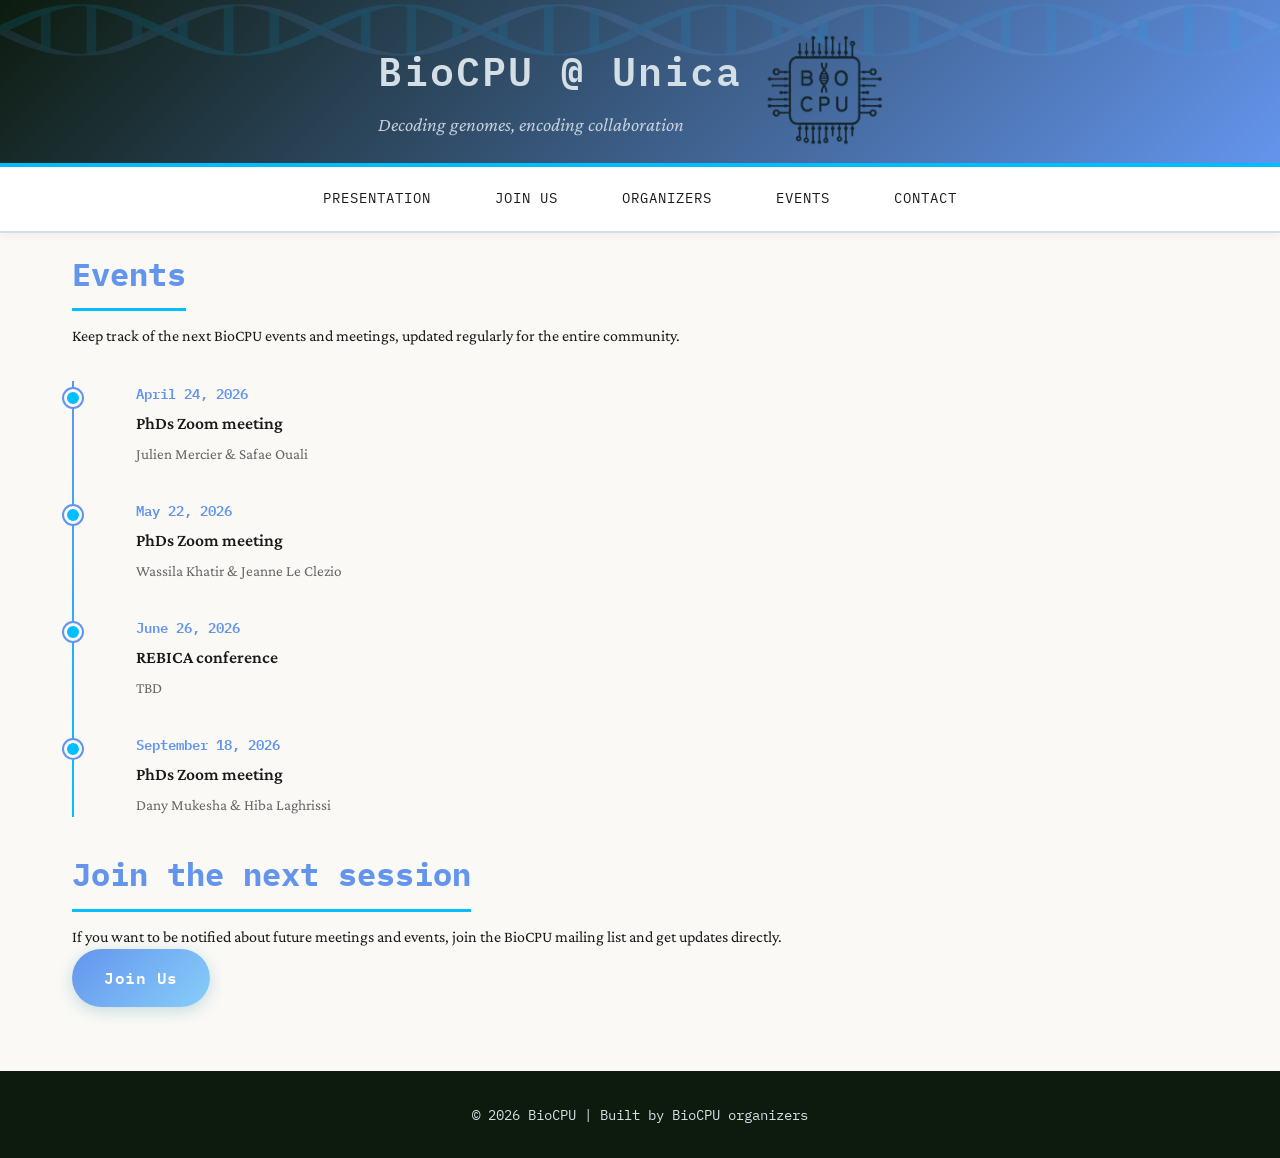
==== events.html @ 2c14030e "Modify footer" ====
<!DOCTYPE html>
<html lang="en">
<head>
    <meta charset="UTF-8">
    <meta name="viewport" content="width=device-width, initial-scale=1.0">
    <title>BioCPU Events</title>
    <link rel="preconnect" href="https://fonts.googleapis.com">
    <link rel="preconnect" href="https://fonts.gstatic.com" crossorigin>
    <link href="https://fonts.googleapis.com/css2?family=IBM+Plex+Mono:wght@400;500;600&family=Crimson+Pro:wght@400;600&display=swap" rel="stylesheet">
    <link rel="stylesheet" href="css/style.css">
</head>
<header>
    <div class="dna-header-animation">
        <svg viewBox="0 0 200 200" preserveAspectRatio="none">
            <defs>
                <linearGradient id="strand1" x1="0%" y1="0%" x2="100%" y2="0%">
                    <stop offset="0%" style="stop-color:#6495ed;stop-opacity:0.8" />
                    <stop offset="50%" style="stop-color:#87cefa;stop-opacity:1" />
                    <stop offset="100%" style="stop-color:#00bfff;stop-opacity:0.8" />
                </linearGradient>
                <linearGradient id="strand2" x1="0%" y1="0%" x2="100%" y2="0%">
                    <stop offset="0%" style="stop-color:#00bfff;stop-opacity:0.8" />
                    <stop offset="50%" style="stop-color:#6495ed;stop-opacity:1" />
                    <stop offset="100%" style="stop-color:#87cefa;stop-opacity:0.8" />
                </linearGradient>
            </defs>
            
            <path class="helix-path helix-path-1" stroke="url(#strand1)" fill="none" stroke-width="3" />
            <path class="helix-path helix-path-2" stroke="url(#strand2)" fill="none" stroke-width="3" />
            
            <g class="base-pairs"></g>
        </svg>
    </div>

    <div class="header-content">
        <div class="header-text">
            <h1>BioCPU @ Unica</h1>
            <p class="tagline">Decoding genomes, encoding collaboration</p>
        </div>
        <img src="image/biocpu_logo.png" alt="logo" class="header-logo">
    </div>
</header>
<body>
    <nav>
        <ul>
            <li><a href="index.html#mission">Presentation</a></li>
            <li><a href="index.html#join">Join Us</a></li>
            <li><a href="organizers.html">Organizers</a></li>
            <li><a href="events.html">Events</a></li>
            <li><a href="index.html#contact">Contact</a></li>
        </ul>
    </nav>

    <div class="container">
        <section>
            <h2>Events</h2>
            <p>Keep track of the next BioCPU events and meetings, updated regularly for the entire community.</p>
            <div class="timeline">
                <div class="timeline-item">
                    <div class="timeline-date">April 24, 2026</div>
                    <div class="timeline-title">PhDs Zoom meeting</div>
                    <div class="timeline-description">Julien Mercier & Safae Ouali</div>
                </div>
                <div class="timeline-item">
                    <div class="timeline-date">May 22, 2026</div>
                    <div class="timeline-title">PhDs Zoom meeting</div>
                    <div class="timeline-description">Wassila Khatir & Jeanne Le Clezio</div>
                </div>
                <div class="timeline-item">
                    <div class="timeline-date">June 26, 2026</div>
                    <div class="timeline-title">REBICA conference</div>
                    <div class="timeline-description">TBD</div>
                </div>
                <div class="timeline-item">
                    <div class="timeline-date">September 18, 2026</div>
                    <div class="timeline-title">PhDs Zoom meeting</div>
                    <div class="timeline-description">Dany Mukesha & Hiba Laghrissi</div>
                </div>
            </div>
        </section>

        <section>
            <h2>Join the next session</h2>
            <p>If you want to be notified about future meetings and events, join the BioCPU mailing list and get updates directly.</p>
            <a href="index.html#join" class="page-link">Join Us</a>
        </section>

    </div>

    <footer>
        <p>&copy; 2026 BioCPU | Built by BioCPU organizers</p>
    </footer>

    <script>
        function highlightUpcomingEvent() {
            const now = new Date();
            const timelineItems = document.querySelectorAll('.timeline-item');
            let nextEventFound = false;

            timelineItems.forEach(item => {
                const dateText = item.querySelector('.timeline-date').textContent;
                const eventDate = parseEventDate(dateText);
                item.classList.remove('upcoming-event');
                
                if (!nextEventFound && eventDate) {
                    // Compare only year, month, and day (no time)
                    const eventDay = new Date(eventDate.getFullYear(), eventDate.getMonth(), eventDate.getDate());
                    const today = new Date(now.getFullYear(), now.getMonth(), now.getDate());
                    const tomorrow = new Date(today.getTime() + 24 * 60 * 60 * 1000);
                    
                    if (eventDay >= today && eventDay < tomorrow) {
                        // Current day event
                        item.classList.add('upcoming-event');
                        nextEventFound = true;
                    } else if (eventDay >= tomorrow && !nextEventFound) {
                        // Future event (after today)
                        item.classList.add('upcoming-event');
                        nextEventFound = true;
                    }
                }
            });
        }

        function parseEventDate(dateText) {
            try {
                const rangeMatch = dateText.match(/(\w+)\s+(\d+)(?:-\d+)?,\s+(\d{4})/);
                if (rangeMatch) {
                    const [, month, day, year] = rangeMatch;
                    return new Date(`${month} ${day}, ${year}`);
                }
                return new Date(dateText);
            } catch (e) {
                return null;
            }
        }

        document.addEventListener('DOMContentLoaded', highlightUpcomingEvent);
    </script>


    <script src="js/dna-animation.js"></script>
</body>
</html>
---- css/style.css ----
/* ============================================
   CSS Variables
   ============================================ */
:root {
    --primary: #6495ed;
    --secondary: #87cefa;
    --accent: #00bfff;
    --bg-light: #faf9f6;
    --bg-dark: #0d1b0e;
    --text-dark: #1a1a1a;
    --text-light: #d4dee5;
    --border: #d4dee5;
}

/* ============================================
   Reset & Base Styles
   ============================================ */
* {
    margin: 0;
    padding: 0;
    box-sizing: border-box;
}

body {
    font-family: 'Crimson Pro', serif;
    background: var(--bg-light);
    color: var(--text-dark);
    line-height: 1.6;
    overflow-x: hidden;
}

/* ============================================
   Header
   ============================================ */
header {
    background: linear-gradient(135deg, var(--bg-dark) 0%, var(--primary) 100%);
    color: var(--text-light);
    padding: 2rem 2rem 1rem;
    text-align: center;
    border-bottom: 4px solid var(--accent);
    position: relative;
    overflow: hidden;
    min-height: 50px;
    display: flex;
    flex-direction: column;
    align-items: center;
    justify-content: center;
}

.header-content {
    display: flex;
    align-items: center;
    justify-content: flex-end;
    gap: 1.5rem;
    position: relative;
    z-index: 3;
    max-width: 1000px;
    margin: 0 auto;
    padding-right: 1rem;
}

.header-logo {
    width: 120px;
    height: auto;
}

.header-text {
    text-align: left;
}

h1 {
    font-family: 'IBM Plex Mono', monospace;
    font-size: 2.5rem;
    font-weight: 600;
    letter-spacing: 2px;
    margin-bottom: 0.5rem;
    color: var(--text-light);
}

.tagline {
    font-family: 'Crimson Pro', serif;
    font-size: 1.2rem;
    opacity: 0.9;
    font-style: italic;
    color: var(--text-light);
}

/* DNA Header Animation */
.dna-header-animation {
    position: absolute;
    top: 0;
    left: 0;
    width: 100%;
    height: 100px;
    opacity: 0.15;
    pointer-events: none;
    overflow: hidden;
}

.dna-header-animation svg {
    width: 100%;
    height: 100%;
}

.covalent-bond {
    stroke: var(--accent);
    stroke-width: 1.5;
    opacity: 0.7;
}

/* ============================================
   Navigation
   ============================================ */
nav {
    background: white;
    border-bottom: 2px solid var(--border);
    position: sticky;
    top: 0;
    z-index: 100;
    box-shadow: 0 2px 10px rgba(0,0,0,0.05);
}

nav ul {
    list-style: none;
    display: flex;
    justify-content: center;
    flex-wrap: wrap;
    padding: 0;
    margin: 0;
}

nav li {
    margin: 0;
}

nav a {
    display: block;
    padding: 1.2rem 2rem;
    color: var(--text-dark);
    text-decoration: none;
    font-family: 'IBM Plex Mono', monospace;
    font-size: 0.9rem;
    text-transform: uppercase;
    letter-spacing: 1px;
    transition: all 0.3s ease;
    border-bottom: 3px solid transparent;
}

nav a:hover {
    background: var(--bg-light);
    border-bottom-color: var(--accent);
    color: var(--primary);
}

/* ============================================
   Main Content
   ============================================ */
.container {
    max-width: 1200px;
    margin: 0 auto;
    padding: 1rem 2rem 0rem;
}

/* ============================================
   Sections
   ============================================ */
section {
    margin-bottom: 2rem;
    opacity: 0;
    transform: translateY(30px);
    animation: fadeInUp 0.8s ease forwards;
}

section:nth-child(1) { animation-delay: 0.1s; }
section:nth-child(2) { animation-delay: 0.2s; }
section:nth-child(3) { animation-delay: 0.3s; }
section:nth-child(4) { animation-delay: 0.4s; }
section:nth-child(5) { animation-delay: 0.5s; }

@keyframes fadeInUp {
    to {
        opacity: 1;
        transform: translateY(0);
    }
}

/* ============================================
   Headings
   ============================================ */
h2 {
    font-family: 'IBM Plex Mono', monospace;
    font-size: 2rem;
    color: var(--primary);
    margin-bottom: 0.75rem;
    padding-bottom: 0.5rem;
    border-bottom: 3px solid var(--accent);
    display: inline-block;
}

h3 {
    font-family: 'IBM Plex Mono', monospace;
    font-size: 1.3rem;
    color: var(--primary);
    margin-top: 1rem;
    margin-bottom: 1rem;
}

/* ============================================
   Cards
   ============================================ */
.card-grid {
    display: grid;
    grid-template-columns: repeat(auto-fit, minmax(280px, 1fr));
    gap: 2rem;
    margin-top: 1rem;
    margin-bottom: 1rem;
}

.card {
    background: white;
    padding: 2rem;
    border-radius: 8px;
    border: 2px solid var(--border);
    transition: all 0.3s ease;
    position: relative;
    overflow: hidden;
    margin-bottom: 0rem;
}

.card::before {
    content: '';
    position: absolute;
    top: 0;
    left: 0;
    width: 100%;
    height: 4px;
    background: linear-gradient(90deg, var(--primary), var(--accent));
    transform: scaleX(0);
    transform-origin: left;
    transition: transform 0.3s ease;
}

.card:hover {
    transform: translateY(-5px);
    box-shadow: 0 10px 30px rgba(26, 77, 46, 0.15);
    border-color: var(--accent);
}

.card:hover::before {
    transform: scaleX(1);
}

.card h3 {
    margin-top: 0;
    font-size: 1.2rem;
}

.card p {
    margin-bottom: 0.5rem;
}

/* Member Cards */
.member-card {
    text-align: center;
    margin-bottom: 0rem;
}

.member-card .avatar {
    width: 100px;
    height: 100px;
    background: linear-gradient(135deg, var(--primary), var(--accent));
    border-radius: 50%;
    margin: 0 auto 1rem;
    display: flex;
    align-items: center;
    justify-content: center;
    font-family: 'IBM Plex Mono', monospace;
    font-size: 2rem;
    color: white;
    font-weight: 600;
}

.member-card .role {
    font-family: 'IBM Plex Mono', monospace;
    font-size: 0.85rem;
    margin-top: 0.5rem;
}

.member-card .institution {
    font-family: 'IBM Plex Mono', monospace;
    font-size: 0.85rem;
    color: var(--primary);
    text-transform: uppercase;
    letter-spacing: 1px;
    margin-top: 0.5rem;
}

/* ============================================
   Timeline (Events)
   ============================================ */
.timeline {
    position: relative;
    padding-left: 2rem;
    margin-top: 2rem;
}

.timeline::before {
    content: '';
    position: absolute;
    left: 0;
    top: 0;
    bottom: 0;
    width: 2px;
    background: linear-gradient(to bottom, var(--primary), var(--accent));
}

.timeline-item {
    position: relative;
    margin-bottom: 2rem;
    padding-left: 2rem;
}

.timeline-item::before {
    content: '';
    position: absolute;
    left: -2.5rem;
    top: 0.5rem;
    width: 12px;
    height: 12px;
    background: var(--accent);
    border: 3px solid var(--bg-light);
    border-radius: 50%;
    box-shadow: 0 0 0 2px var(--primary);
}

.timeline-date {
    font-family: 'IBM Plex Mono', monospace;
    font-size: 0.9rem;
    color: var(--primary);
    font-weight: 600;
    margin-bottom: 0.3rem;
}

.timeline-title {
    font-weight: 600;
    font-size: 1.1rem;
    margin-bottom: 0.3rem;
}

.timeline-description {
    color: #666;
    font-size: 0.95rem;
}

/* Upcoming Event Highlight */
.timeline-item.upcoming-event {
    background: linear-gradient(90deg,
        rgba(106, 167, 187, 0.4) 0%,
        rgba(106, 167, 187, 0.4) 100%);
    padding: 1rem;
    margin-left: -1rem;
    margin-right: -1rem;
    border-radius: 8px;
    border-left: 4px solid var(--accent);
    padding-left: calc(2rem + 1rem);
}

.timeline-item.upcoming-event::before {
    background: var(--primary);
    box-shadow: 0 0 0 4px rgba(106, 167, 187, 0.3);
    animation: pulse 2s infinite;
}

.timeline-item.upcoming-event .timeline-date {
    color: var(--primary);
    font-weight: 600;
}

.timeline-item.upcoming-event .timeline-title::after {
    content: " 🔔";
}

@keyframes pulse {
    0%, 100% {
        box-shadow: 0 0 0 4px rgba(106, 167, 187, 0.3);
    }
    50% {
        box-shadow: 0 0 0 6px rgba(106, 167, 187, 0.5);
    }
}

/* ============================================
   Mission Statement
   ============================================ */
.mission {
    background: linear-gradient(135deg, var(--primary) 0%, var(--secondary) 100%);
    color: white;
    padding: 3rem;
    border-radius: 12px;
    font-size: 1.2rem;
    line-height: 1.8;
    text-align: center;
    box-shadow: 0 10px 40px rgba(173, 216, 230, 0.4);
    position: relative;
    overflow: hidden;
}

.mission::before {
    content: '"';
    position: absolute;
    top: -20px;
    left: 20px;
    font-size: 120px;
    opacity: 0.1;
    font-family: serif;
}

/* ============================================
   Join Us Box
   ============================================ */
.join-box {
    background: white;
    padding: 2.5rem;
    border-radius: 12px;
    border: 2px solid var(--border);
    box-shadow: 0 4px 20px rgba(0,0,0,0.08);
    position: relative;
    overflow: hidden;
}

.join-box::before {
    content: '';
    position: absolute;
    top: 0;
    left: 0;
    width: 100%;
    height: 6px;
    background: linear-gradient(90deg, var(--primary), var(--accent));
}

.join-box h3 {
    margin-top: 0;
    color: var(--primary);
    font-size: 1.5rem;
}

.join-box p {
    margin-bottom: 0.5rem;
    font-size: 1rem;
    line-height: 1.7;
}

.join-cta {
    margin-top: 2rem;
    text-align: center;
    padding-top: 2rem;
    border-top: 2px solid var(--border);
}

.join-button,
.page-link {
    display: inline-block;
    background: linear-gradient(135deg, var(--primary), var(--secondary));
    color: white;
    padding: 1rem 2rem;
    border-radius: 50px;
    text-decoration: none;
    font-family: 'IBM Plex Mono', monospace;
    font-size: 1rem;
    font-weight: 600;
    letter-spacing: 0.5px;
    transition: all 0.3s ease;
    box-shadow: 0 4px 15px rgba(76, 155, 158, 0.3);
    border-top: 2rem;
}

.join-button:hover,
.page-link:hover {
    transform: translateY(-2px);
    box-shadow: 0 6px 25px rgba(173, 216, 230, 0.4);
    background: linear-gradient(135deg, var(--secondary), var(--primary));
}

.join-details {
    margin-top: 1.5rem;
    font-size: 0.95rem;
    color: #666;
    font-style: italic;
    margin-bottom: 0rem;
}

.join-details strong {
    color: var(--primary);
    font-style: normal;
}

/* ============================================
   Resources
   ============================================ */
.resource-list {
    display: flex;
    flex-direction: column;
    gap: 1rem;
    margin-top: 2rem;
}

.resource-item {
    background: white;
    padding: 1.5rem;
    border-left: 4px solid var(--accent);
    border-radius: 4px;
    transition: all 0.3s ease;
}

.resource-item:hover {
    border-left-color: var(--primary);
    box-shadow: 0 4px 15px rgba(0,0,0,0.1);
    transform: translateX(5px);
}

.resource-item h4 {
    font-family: 'IBM Plex Mono', monospace;
    margin-bottom: 0.5rem;
    color: var(--primary);
}

.resource-item a {
    color: var(--secondary);
    text-decoration: none;
    font-family: 'IBM Plex Mono', monospace;
    font-size: 0.9rem;
}

.resource-item a:hover {
    text-decoration: underline;
}

/* ============================================
   Footer
   ============================================ */
footer {
    background: var(--bg-dark);
    color: var(--text-light);
    text-align: center;
    padding: 2rem;
    margin-top: 4rem;
    font-family: 'IBM Plex Mono', monospace;
    font-size: 0.9rem;
}

footer a {
    color: var(--accent);
    text-decoration: none;
}

footer a:hover {
    text-decoration: underline;
}

/* ============================================
   DNA Background Animation (unused)
   ============================================ */
.dna-background {
    position: fixed;
    top: 0;
    left: 0;
    width: 100%;
    height: 100%;
    z-index: -1;
    opacity: 0.03;
    pointer-events: none;
}

.helix-strand {
    position: absolute;
    width: 2px;
    height: 100%;
    background: linear-gradient(to bottom,
        transparent 0%,
        var(--primary) 25%,
        var(--secondary) 50%,
        var(--primary) 75%,
        transparent 100%);
    animation: rotate 20s linear infinite;
}

.helix-strand:nth-child(1) { left: 20%; }
.helix-strand:nth-child(2) { left: 40%; animation-delay: -5s; }
.helix-strand:nth-child(3) { left: 60%; animation-delay: -10s; }
.helix-strand:nth-child(4) { left: 80%; animation-delay: -15s; }

@keyframes rotate {
    0% { transform: translateY(0) rotate(0deg); }
    100% { transform: translateY(-100px) rotate(360deg); }
}

/* ============================================
   Responsive Design
   ============================================ */
@media (max-width: 768px) {
    h1 { font-size: 1.8rem; }
    h2 { font-size: 1.5rem; }
    nav a { padding: 1rem 1.5rem; }
    .container { padding: 2rem 1rem; }
    .mission { padding: 2rem; font-size: 1.1rem; }
}
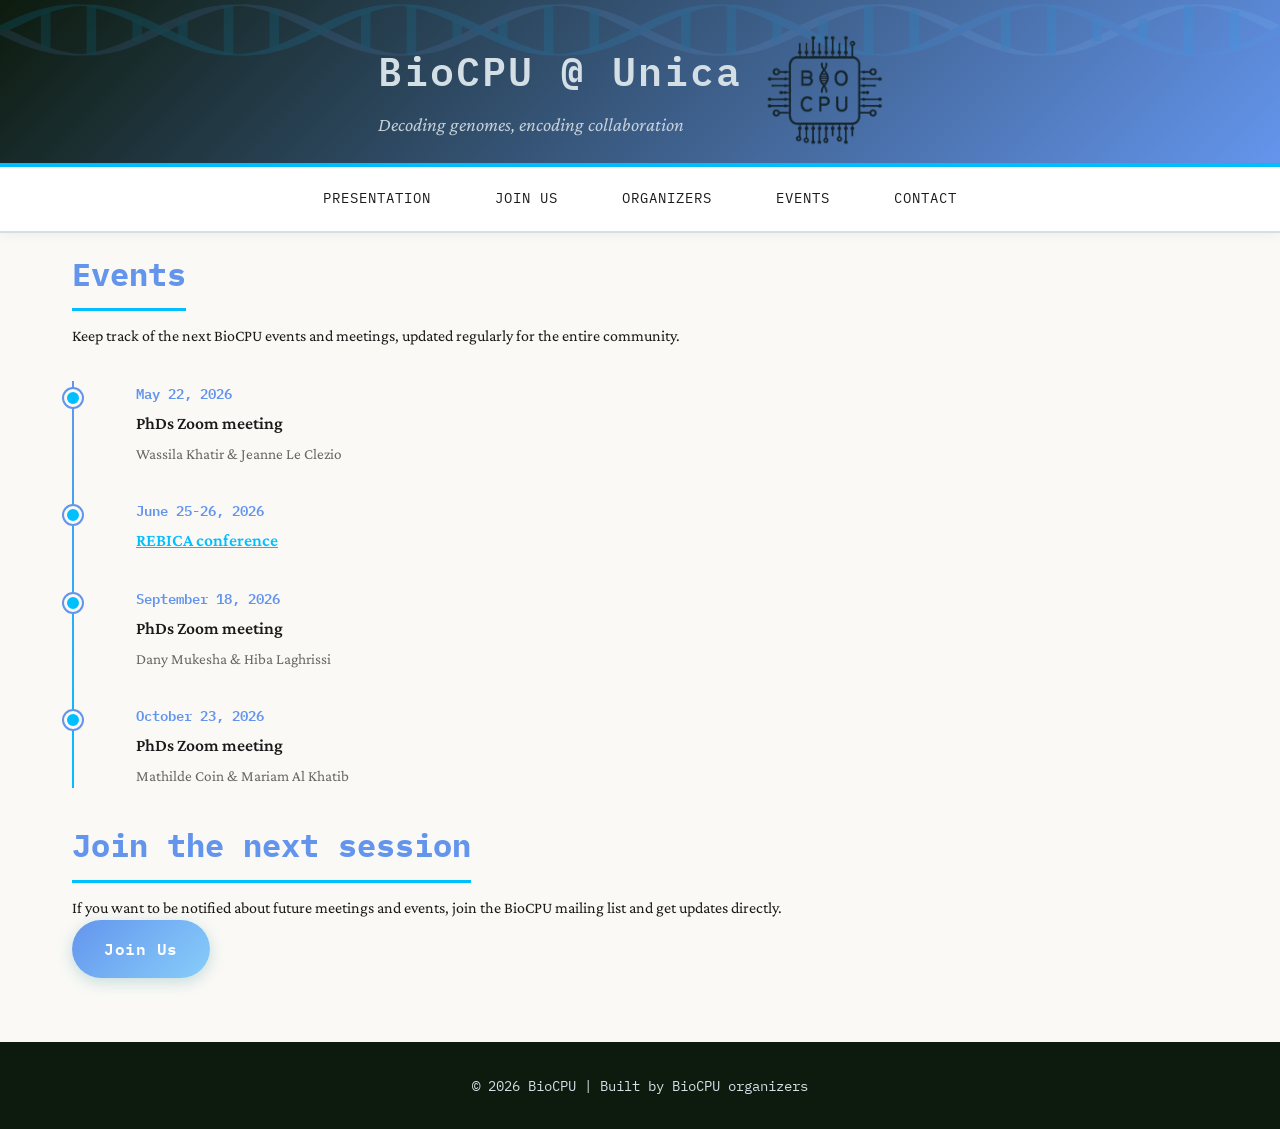
==== commit 31c6b112: "Update events" ====
--- a/events.html
+++ b/events.html
@@ -43,7 +43,7 @@
 <body>
     <nav>
         <ul>
-            <li><a href="index.html#mission">Presentation</a></li>
+            <li><a href="index.html#presentation">Presentation</a></li>
             <li><a href="index.html#join">Join Us</a></li>
             <li><a href="organizers.html">Organizers</a></li>
             <li><a href="events.html">Events</a></li>
@@ -57,24 +57,23 @@
             <p>Keep track of the next BioCPU events and meetings, updated regularly for the entire community.</p>
             <div class="timeline">
                 <div class="timeline-item">
-                    <div class="timeline-date">April 24, 2026</div>
-                    <div class="timeline-title">PhDs Zoom meeting</div>
-                    <div class="timeline-description">Julien Mercier & Safae Ouali</div>
-                </div>
-                <div class="timeline-item">
                     <div class="timeline-date">May 22, 2026</div>
                     <div class="timeline-title">PhDs Zoom meeting</div>
                     <div class="timeline-description">Wassila Khatir & Jeanne Le Clezio</div>
                 </div>
                 <div class="timeline-item">
-                    <div class="timeline-date">June 26, 2026</div>
-                    <div class="timeline-title">REBICA conference</div>
-                    <div class="timeline-description">TBD</div>
+                    <div class="timeline-date">June 25-26, 2026</div>
+                    <div class="timeline-title"><a href="https://rebica26.sciencesconf.org/" style="color: var(--accent);">REBICA conference</a></div>
                 </div>
                 <div class="timeline-item">
                     <div class="timeline-date">September 18, 2026</div>
                     <div class="timeline-title">PhDs Zoom meeting</div>
                     <div class="timeline-description">Dany Mukesha & Hiba Laghrissi</div>
+                </div>
+                <div class="timeline-item">
+                    <div class="timeline-date">October 23, 2026</div>
+                    <div class="timeline-title">PhDs Zoom meeting</div>
+                    <div class="timeline-description">Mathilde Coin & Mariam Al Khatib</div>
                 </div>
             </div>
         </section>
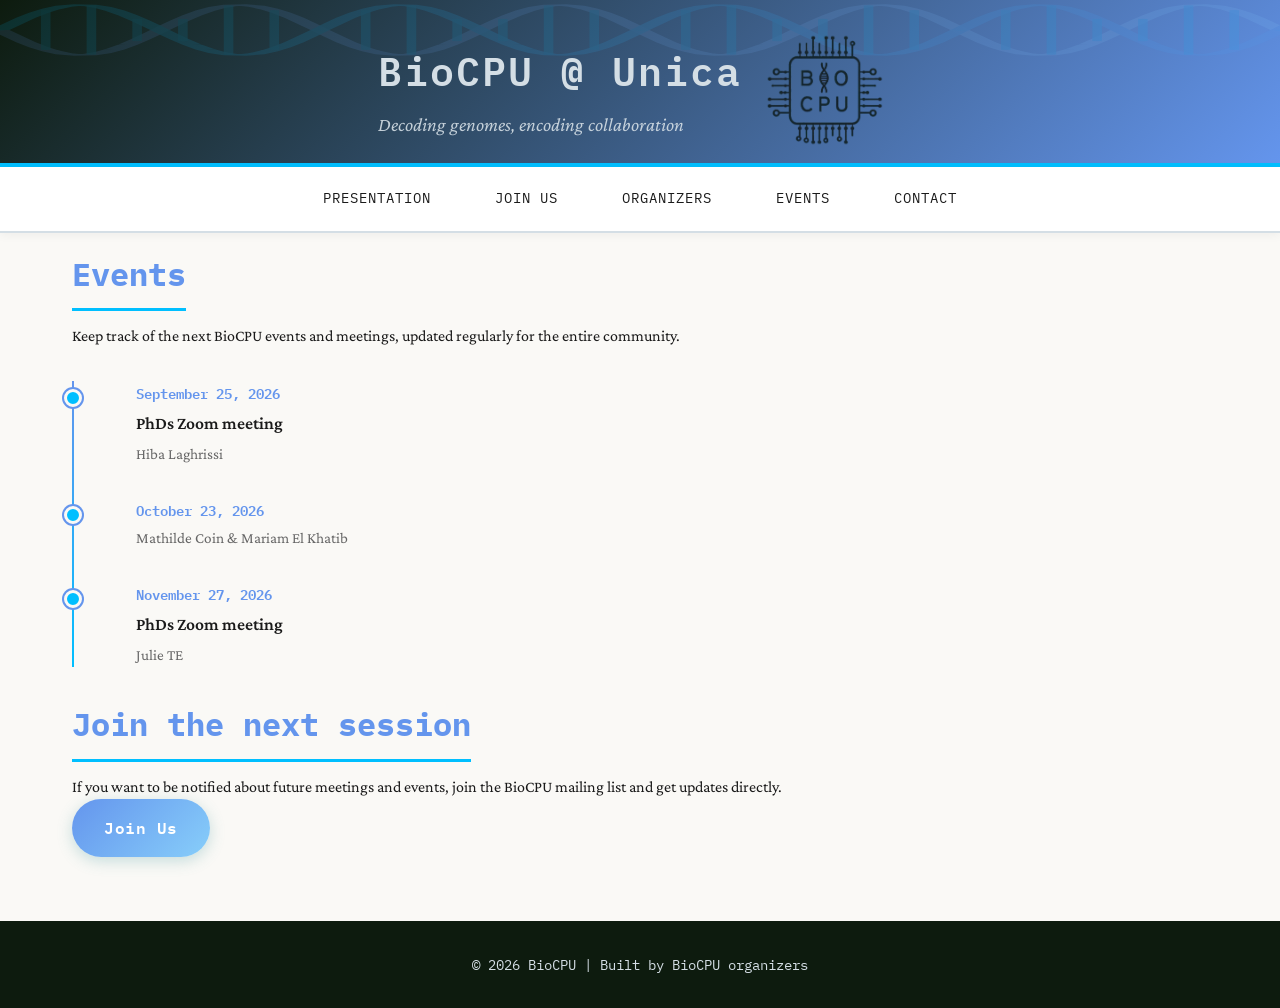
==== commit ac783614: "Update events" ====
--- a/events.html
+++ b/events.html
@@ -57,23 +57,18 @@
             <p>Keep track of the next BioCPU events and meetings, updated regularly for the entire community.</p>
             <div class="timeline">
                 <div class="timeline-item">
-                    <div class="timeline-date">May 22, 2026</div>
+                    <div class="timeline-date">September 25, 2026</div>
                     <div class="timeline-title">PhDs Zoom meeting</div>
-                    <div class="timeline-description">Wassila Khatir & Jeanne Le Clezio</div>
-                </div>
-                <div class="timeline-item">
-                    <div class="timeline-date">June 25-26, 2026</div>
-                    <div class="timeline-title"><a href="https://rebica26.sciencesconf.org/" style="color: var(--accent);">REBICA conference</a></div>
-                </div>
-                <div class="timeline-item">
-                    <div class="timeline-date">September 18, 2026</div>
-                    <div class="timeline-title">PhDs Zoom meeting</div>
-                    <div class="timeline-description">Dany Mukesha & Hiba Laghrissi</div>
+                    <div class="timeline-description">Hiba Laghrissi</div>
                 </div>
                 <div class="timeline-item">
                     <div class="timeline-date">October 23, 2026</div>
+                    <div class="timeline-description">Mathilde Coin & Mariam El Khatib</div>
+                </div>
+                <div class="timeline-item">
+                    <div class="timeline-date">November 27, 2026</div>
                     <div class="timeline-title">PhDs Zoom meeting</div>
-                    <div class="timeline-description">Mathilde Coin & Mariam Al Khatib</div>
+                    <div class="timeline-description">Julie TE</div>
                 </div>
             </div>
         </section>
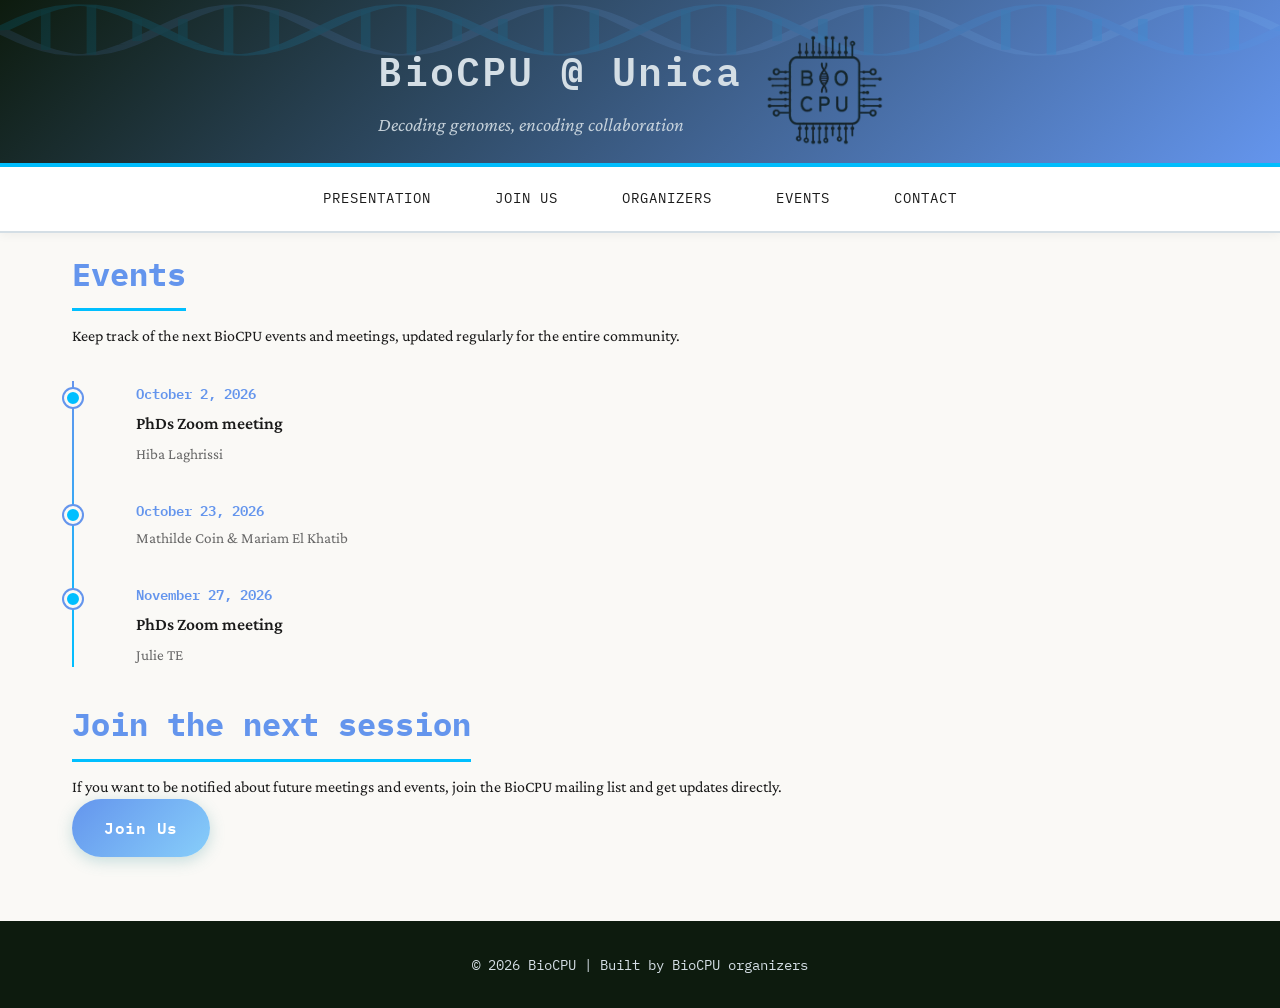
==== commit bfd3c045: "Update events" ====
--- a/events.html
+++ b/events.html
@@ -57,7 +57,7 @@
             <p>Keep track of the next BioCPU events and meetings, updated regularly for the entire community.</p>
             <div class="timeline">
                 <div class="timeline-item">
-                    <div class="timeline-date">September 25, 2026</div>
+                    <div class="timeline-date">October 2, 2026</div>
                     <div class="timeline-title">PhDs Zoom meeting</div>
                     <div class="timeline-description">Hiba Laghrissi</div>
                 </div>
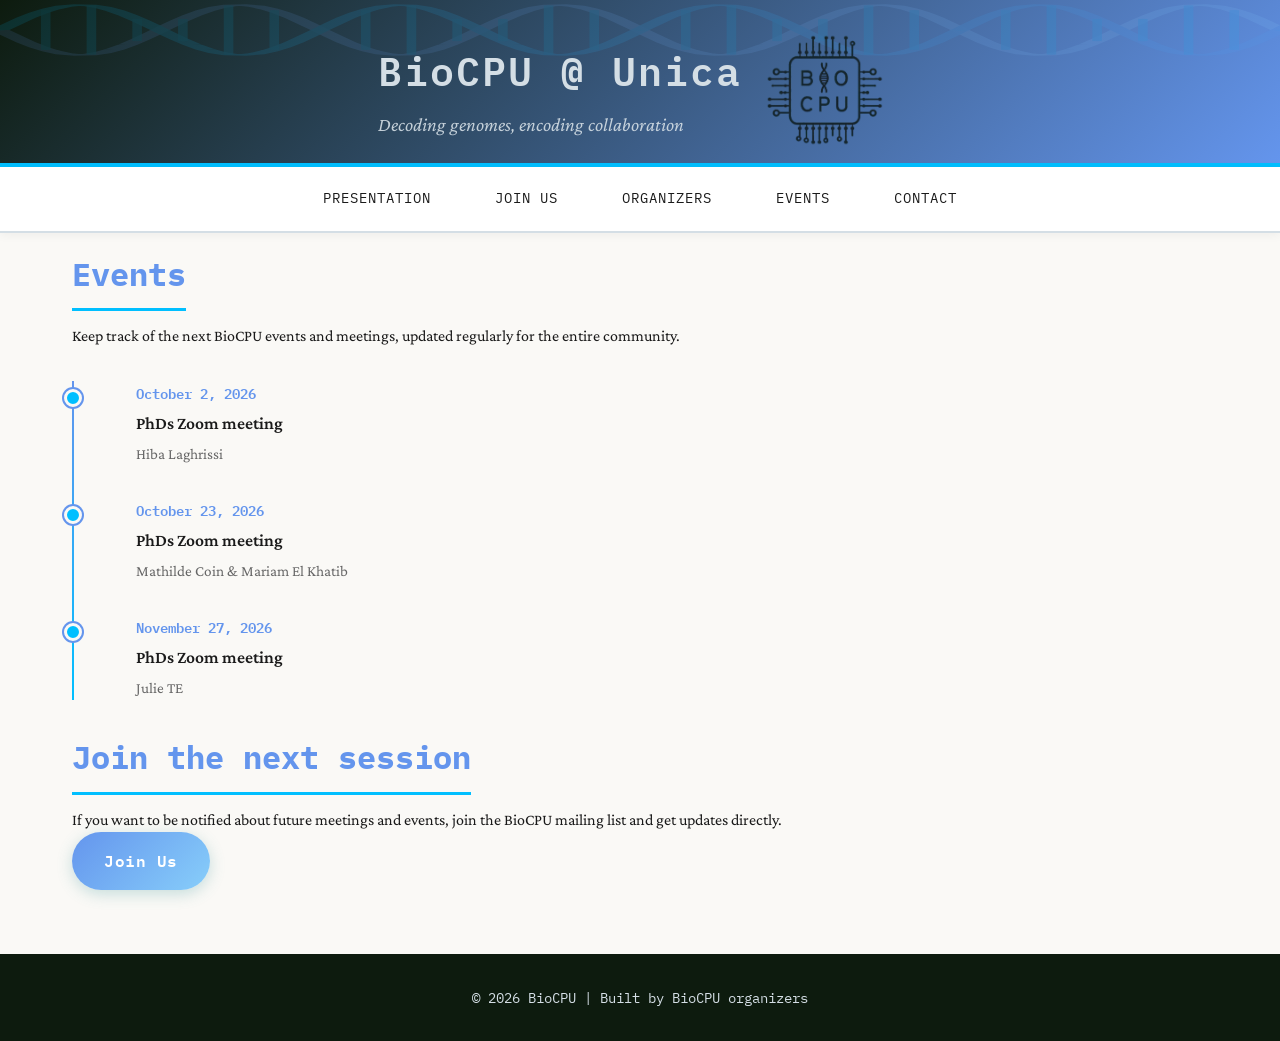
==== commit dfdacfe7: "Correct events" ====
--- a/events.html
+++ b/events.html
@@ -63,6 +63,7 @@
                 </div>
                 <div class="timeline-item">
                     <div class="timeline-date">October 23, 2026</div>
+                    <div class="timeline-title">PhDs Zoom meeting</div>
                     <div class="timeline-description">Mathilde Coin & Mariam El Khatib</div>
                 </div>
                 <div class="timeline-item">
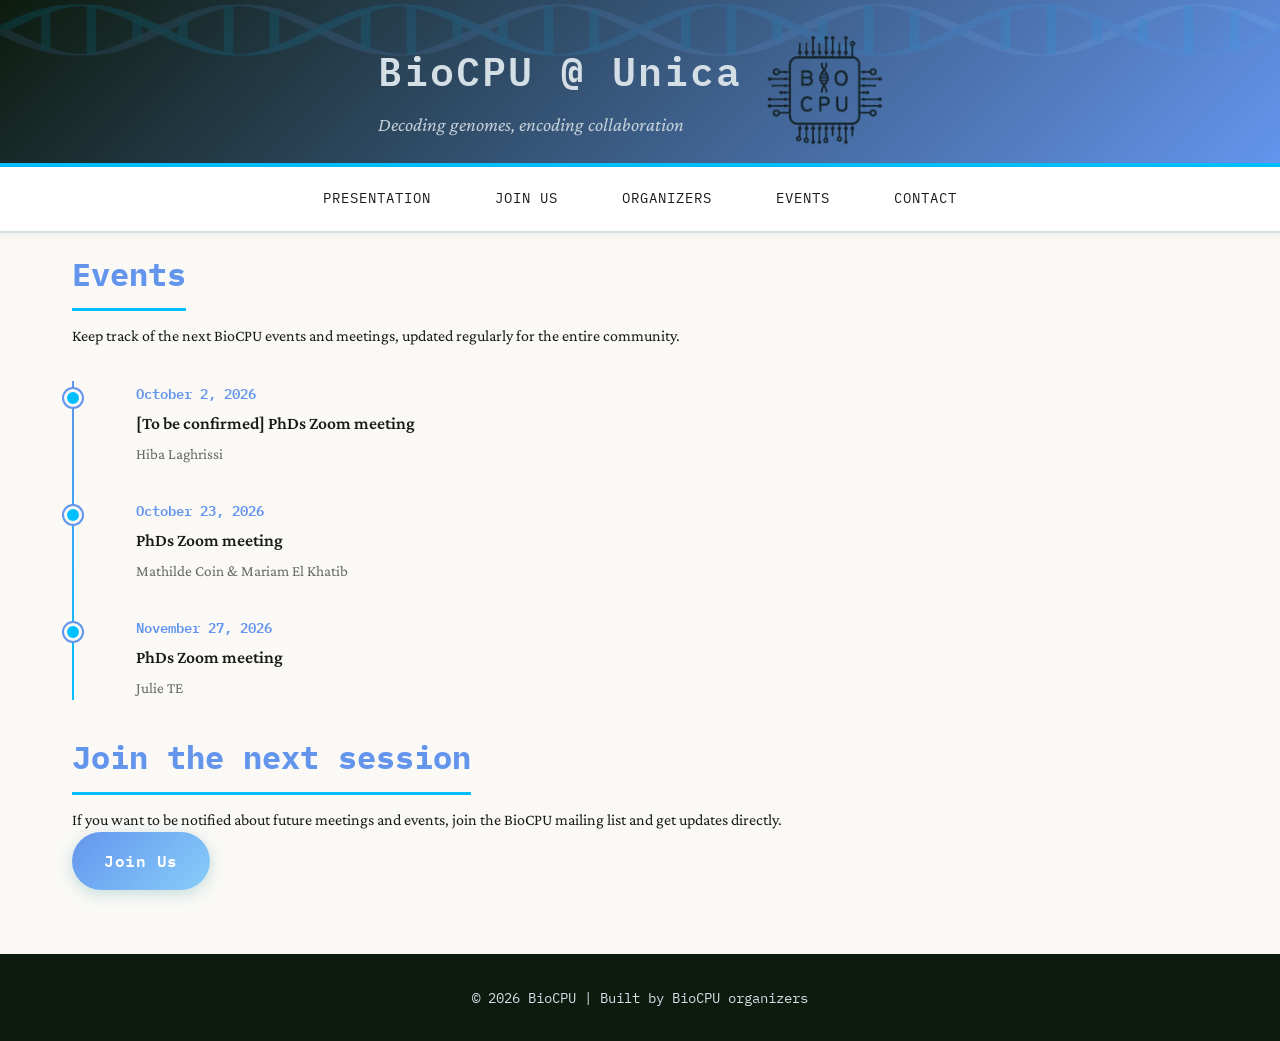
==== commit 4ff78b46: "update events" ====
--- a/events.html
+++ b/events.html
@@ -58,7 +58,7 @@
             <div class="timeline">
                 <div class="timeline-item">
                     <div class="timeline-date">October 2, 2026</div>
-                    <div class="timeline-title">PhDs Zoom meeting</div>
+                    <div class="timeline-title"> [To be confirmed] PhDs Zoom meeting</div>
                     <div class="timeline-description">Hiba Laghrissi</div>
                 </div>
                 <div class="timeline-item">
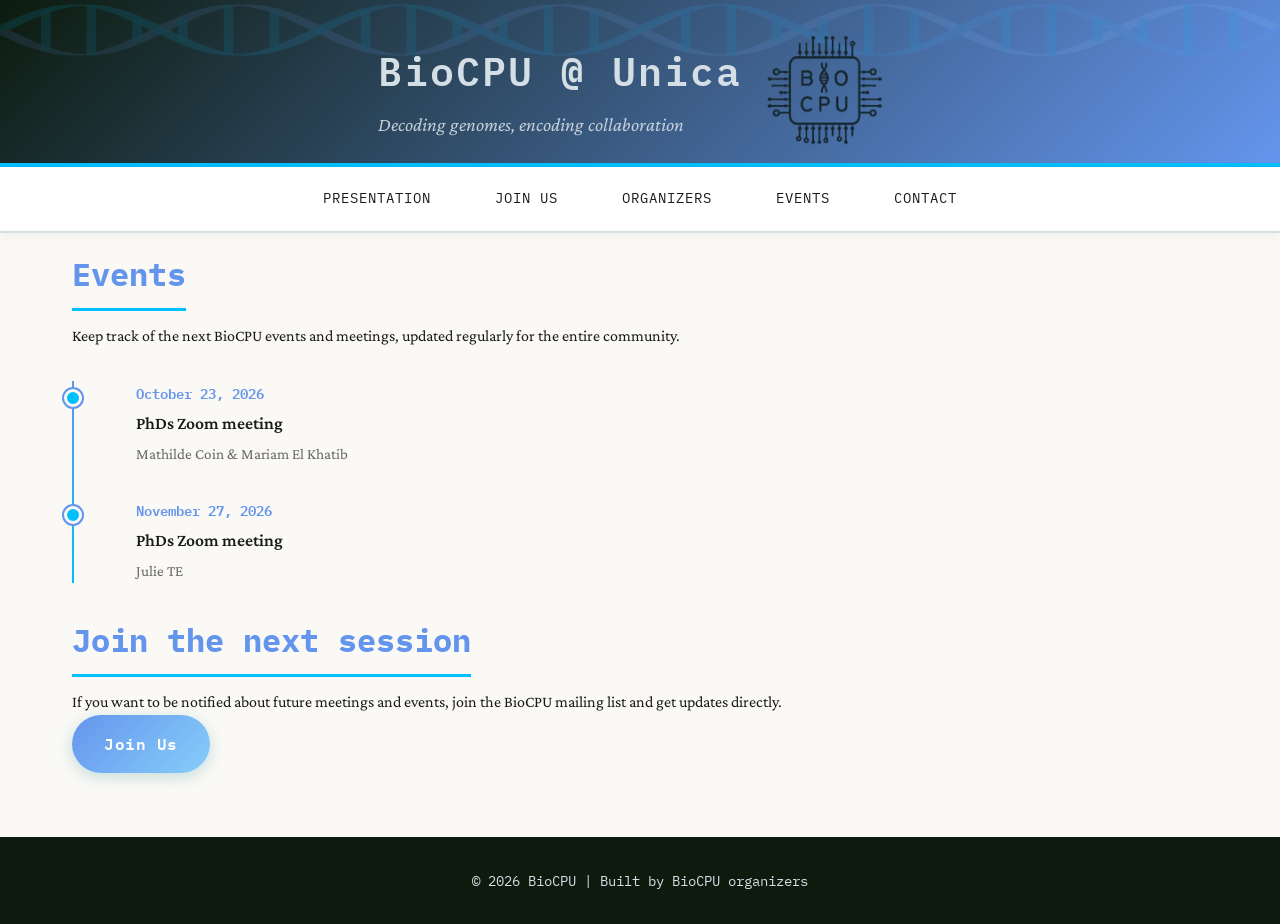
==== commit 2fafc668: "Update events" ====
--- a/events.html
+++ b/events.html
@@ -56,11 +56,6 @@
             <h2>Events</h2>
             <p>Keep track of the next BioCPU events and meetings, updated regularly for the entire community.</p>
             <div class="timeline">
-                <div class="timeline-item">
-                    <div class="timeline-date">October 2, 2026</div>
-                    <div class="timeline-title"> [To be confirmed] PhDs Zoom meeting</div>
-                    <div class="timeline-description">Hiba Laghrissi</div>
-                </div>
                 <div class="timeline-item">
                     <div class="timeline-date">October 23, 2026</div>
                     <div class="timeline-title">PhDs Zoom meeting</div>
